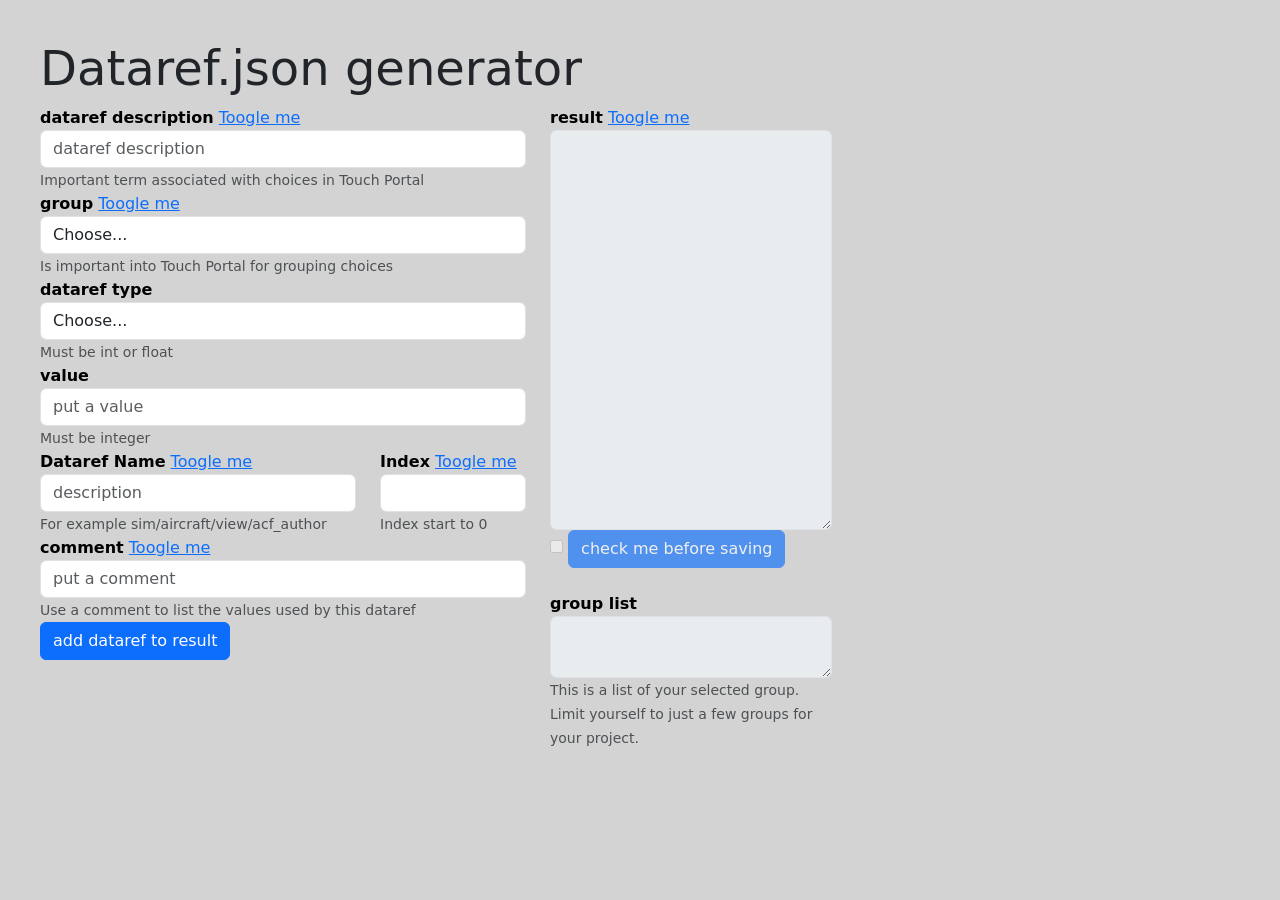
==== Etape1_Generate_INI html/dataref-json-generator.html @ daf52b66 "menage" ====
<!doctype html>
<html lang="en">
<head>
    <meta charset="utf-8">
    <meta name="viewport" content="width=device-width, initial-scale=1">
    <link href="https://cdn.jsdelivr.net/npm/bootstrap@5.3.2/dist/css/bootstrap.min.css" rel="stylesheet">
    <link rel="stylesheet" href="dataref-json-generator.css">
    <script src="https://cdn.jsdelivr.net/npm/bootstrap@5.3.2/dist/js/bootstrap.bundle.min.js"></script>
    <script src="dataref-json-generator.js"></script>
    <title>Dataref.json creator form for Touch-Portal and X-Plane</title>
</head>
<body onload="validate_form()">
    <div class="">
        <h1 class="display-5">Dataref.json generator</h1>
        <div class="row">
            <div class="col-5">
                <form id="json-form" class="needs-validation" novalidate>
                    <div class="form-group">
                        <label for="desc">dataref description</label>
                        <a data-bs-toggle="collapse" href="#collapseDatarefDescription">
                            Toogle me
                        </a>          
                        <div class="collapse" id="collapseDatarefDescription">
                            <div class="card card-body">
                                <p>it's essential to give a clear and concise description. This description will be used in a list of choices and may be linked to a button in touch portal.</p>
                                <p>For example, we'd like to create a touch portal button to turn on the external lights. We'll have to choose from a list, the dataref name that will be associated with this button. A good name for this example would be "external light".</p>
                            </div>
                        </div>
                        <input type="text" class="form-control" id="desc" placeholder="dataref description" aria-describedby="descHelp" required>
                        <small id="descHelp" class="form-text text-muted">Important term associated with choices in Touch Portal</small>
                    </div>
                    <div class="form-group">
                        <label for="desc">group</label>
                        <a data-bs-toggle="collapse" href="#collapseGroup">
                            Toogle me
                        </a>          
                        <div class="collapse" id="collapseGroup">
                            <div class="card card-body">
                                <p>The group name is used to group datarefs under a category.</p>
                                <p>For example, if you create a touch portal button to turn for the external lights, a good name for this group could be "Lights".</p>
                                <p>If you use too many different groups in touch-portal, you may have trouble finding a dataref description. Limit yourself to just a few groups for your project.</p>
                            </div>
                        </div>
                        <select class="form-control" id="group" aria-describedby="groupHelp" required>
                            <option selected disabled value="">Choose...</option>
                            <option>APU</option>
                            <option>ATC</option>
                            <option>AutoPilot</option>
                            <option>Avionics</option>
                            <option>Brakes</option>
                            <option>Camera</option>
                            <option>CaptainPanel</option>
                            <option>CenterPanel</option>
                            <option>CircuitBreakers</option>
                            <option>Communication</option>
                            <option>ECAM</option>
                            <option>EFCS</option>
                            <option>Electrical</option>
                            <option>Engine</option>
                            <option>Environment</option>
                            <option>Failures</option>
                            <option>FireControls</option>
                            <option>FirstOfficerPanel</option>
                            <option>FlightControls</option>
                            <option>FlightInstruments</option>
                            <option>FlightSystems</option>
                            <option>Fuel</option>
                            <option>GlareShield</option>
                            <option>HydraulicSystem</option>
                            <option>Landing</option>
                            <option>Lights</option>
                            <option>MainInstrument</option>
                            <option>Maintenance</option>
                            <option>MCDU</option>
                            <option>Miscellaneous</option>
                            <option>Navigation</option>
                            <option>Oil</option>
                            <option>Other</option>
                            <option>Overhead</option>
                            <option>Pedestal</option>
                            <option>Propeller</option>
                            <option>Propulsion</option>
                            <option>Pump</option>
                            <option>Radar</option>
                            <option>Radio</option>
                            <option>SimSystem</option>
                            <option>Throttle</option>
                            <option>Turbine</option>
                            <option>View</option>
                        </select>
                        <small id="groupHelp" class="form-text text-muted">Is important into Touch Portal for grouping choices</small>
                    </div>
                    <div class="form-group">
                        <label for="type">dataref type</label>
                        <select class="form-control" id="type" aria-describedby="typeHelp" required>
                            <option selected disabled value="">Choose...</option>
                            <option>int</option>
                            <option>float</option>
                            <option>data</option>
                        </select>
                        <small id="typeHelp" class="form-text text-muted">Must be int or float</small>
                    </div>
                    <div class="form-group">
                        <label for="value">value</label>
                        <input type="number" class="form-control" id="value" placeholder="put a value" aria-describedby="valueHelp" required>
                        <small id="valueHelp" class="form-text text-muted">Must be integer</small>
                    </div>
                    <div class="form-group">
                        <div class="row">
                            <div class="col-sm-8 mx-auto">
                                <label for="group">Dataref Name</label>
                                <a data-bs-toggle="collapse" href="#collapseDatarefDatarefName">
                                    Toogle me
                                </a>          
                                <div class="collapse" id="collapseDatarefDatarefName">
                                    <div class="card card-body">
                                        <p>To determine which datarefs to choose, use the <a href="https://datareftool.com/" target="_blank">DatarefTool</a>. Please note that some datarefs are used exclusively by certain aircraft.</p>
                                        <p>Dataref types are either Int (integer), Float, Double, FloatArray (an array containing several data of type Float), IntArray (an array of type Int) or Data (containing one to many characters).</p>
                                        <p>From DatarefTool, click once on a dataref from the list, then click on the "copy name" button. This will copy the name to the clipboard.</p>
                                        <p>If you copy a FloatArray or IntArray dataref, don't forget to include its index number, otherwise it won't work in the plugin.</p>
                                    </div>
                                </div>
                                <input type="text" class="form-control" id="dataref" placeholder="description" aria-describedby="datarefHelp" required>
                                <small id="datarefHelp" class="form-text text-muted">For example sim/aircraft/view/acf_author</small>
                            </div>
                            <div class="col-sm-4 mx-auto">
                                <label for="group">Index</label>
                                <a data-bs-toggle="collapse" href="#collapseIndex">
                                    Toogle me
                                </a>          
                                <div class="collapse" id="collapseIndex">
                                    <div class="card card-body">
                                        <p>The first index of an array is always 0, not 1.</p>
                                    </div>
                                </div>
                                <input type="number" id= "index" min="0" class="form-control" aria-describedby="indexHelp">
                                <small id="indexHelp" class="form-text text-muted">Index start to 0</small>

                            </div>
                        </div>
                    </div>
                    <div class="form-group">
                        <label for="group">comment</label>
                        <a data-bs-toggle="collapse" href="#collapseComment">
                            Toogle me
                        </a>          
                        <div class="collapse" id="collapseComment">
                            <div class="card card-body">
                                <p>Use the comment box to list each dataref value and its meaning.</p>
                                <p>For example 0="open", 1="close". This comment will be entered in the json file, which will eventually be saved. When creating buttons in touch-portal, it will be useful to use this information.</p>
                            </div>
                        </div>
                        <input type="text" class="form-control" id="comment" placeholder="put a comment" aria-describedby="commentHelp" required>
                        <small id="commentHelp" class="form-text text-muted">Use a comment to list the values used by this dataref</small>
                    </div>
                    <div class="form-group">
                        <button class="btn btn-primary" onclick="add_dataref()">add dataref to result</button>
                    </div>
                </form>
            </div>
            <div class="col-3">
                <div class="form-group">
                    <label for="desc">result</label>
                    <a data-bs-toggle="collapse" href="#collapseResult">
                        Toogle me
                    </a>         
                    <div class="collapse" id="collapseResult">
                        <div class="card card-body">
                            <p>when there are results, you can editing its contents and save the result in a file.</p>
                            <p>Pay particular attention to the syntax, which must be in JSON format.</p>
                        </div>
                    </div>
                    <textarea class="form-control" id="msg" disabled></textarea>
                    <input type="checkbox" id="checkme"  onclick="evaluate_checkbox()" disabled/>
                    <button type="button" class="btn btn-primary" id="save" onclick="downloadFile()" disabled>check me before saving</button>
                </div>
                <br>
                <div class="form-group">
                    <label for="dataref">group list</label>
                    <textarea class="form-control" id="group-list" aria-describedby="groupListHelp" disabled></textarea>
                    <small id="groupListHelp" class="form-text text-muted">This is a list of your selected group. Limit yourself to just a few groups for your project.</small>
                </div>
            </div>
        </div>
    </div>
</body>
</html>
---- Etape1_Generate_INI html/dataref-json-generator.css ----
body {
    background-color: lightgrey;
    padding: 40px;
}
.card-body {
    background-color: powderblue;
    color: black; 
}
label {
    font-weight: bold;
    color: black;
}
textarea.form-control#msg {
    overflow-y: scroll;
    height: 400px;
}
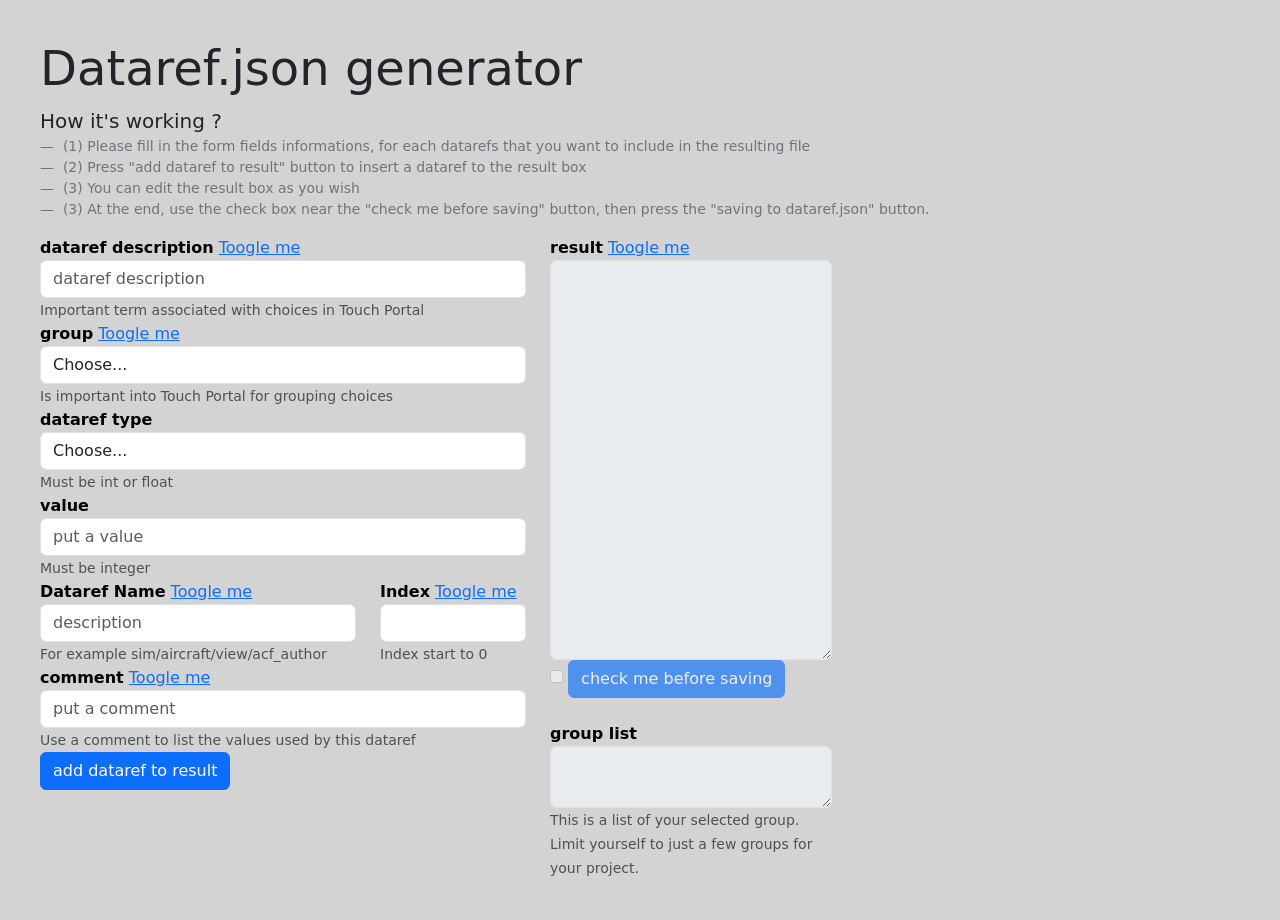
==== commit 486c118b: "update form" ====
--- a/Etape1_Generate_INI html/dataref-json-generator.html
+++ b/Etape1_Generate_INI html/dataref-json-generator.html
@@ -9,15 +9,32 @@
     <script src="dataref-json-generator.js"></script>
     <title>Dataref.json creator form for Touch-Portal and X-Plane</title>
 </head>
-<body onload="validate_form()">
+<body>
     <div class="">
         <h1 class="display-5">Dataref.json generator</h1>
+        <figure>
+          <blockquote class="blockquote">
+            <p>How it's working ?</p>
+          </blockquote>
+          <figcaption class="blockquote-footer">
+            (1) Please fill in the form fields informations, for each datarefs that you want to include in the resulting file
+          </figcaption>
+          <figcaption class="blockquote-footer">
+            (2) Press "add dataref to result" button to insert a dataref to the result box
+          </figcaption>
+          <figcaption class="blockquote-footer">
+            (3) You can edit the result box as you wish
+          </figcaption>
+          <figcaption class="blockquote-footer">
+            (3) At the end, use the check box near the "check me before saving" button, then press the "saving to dataref.json" button. 
+          </figcaption>
+        </figure>        
         <div class="row">
             <div class="col-5">
                 <form id="json-form" class="needs-validation" novalidate>
                     <div class="form-group">
                         <label for="desc">dataref description</label>
-                        <a data-bs-toggle="collapse" href="#collapseDatarefDescription">
+                        <a data-bs-toggle="collapse" href="#collapseDatarefDescription" aria-expanded="false" aria-controls="collapseDatarefDescription">
                             Toogle me
                         </a>          
                         <div class="collapse" id="collapseDatarefDescription">
@@ -31,7 +48,7 @@
                     </div>
                     <div class="form-group">
                         <label for="desc">group</label>
-                        <a data-bs-toggle="collapse" href="#collapseGroup">
+                        <a data-bs-toggle="collapse" href="#collapseGroup" aria-expanded="false" aria-controls="collapseGroup">
                             Toogle me
                         </a>          
                         <div class="collapse" id="collapseGroup">
@@ -109,7 +126,7 @@
                         <div class="row">
                             <div class="col-sm-8 mx-auto">
                                 <label for="group">Dataref Name</label>
-                                <a data-bs-toggle="collapse" href="#collapseDatarefDatarefName">
+                                <a data-bs-toggle="collapse" href="#collapseDatarefDatarefName" aria-expanded="false" aria-controls="collapseDatarefDatarefName">
                                     Toogle me
                                 </a>          
                                 <div class="collapse" id="collapseDatarefDatarefName">
@@ -125,7 +142,7 @@
                             </div>
                             <div class="col-sm-4 mx-auto">
                                 <label for="group">Index</label>
-                                <a data-bs-toggle="collapse" href="#collapseIndex">
+                                <a data-bs-toggle="collapse" href="#collapseIndex" aria-expanded="false" aria-controls="collapseIndex">
                                     Toogle me
                                 </a>          
                                 <div class="collapse" id="collapseIndex">
@@ -141,7 +158,7 @@
                     </div>
                     <div class="form-group">
                         <label for="group">comment</label>
-                        <a data-bs-toggle="collapse" href="#collapseComment">
+                            <a data-bs-toggle="collapse" href="#collapseComment" aria-expanded="false" aria-controls="collapseComment">
                             Toogle me
                         </a>          
                         <div class="collapse" id="collapseComment">
@@ -154,14 +171,14 @@
                         <small id="commentHelp" class="form-text text-muted">Use a comment to list the values used by this dataref</small>
                     </div>
                     <div class="form-group">
-                        <button class="btn btn-primary" onclick="add_dataref()">add dataref to result</button>
+                        <button type="submit" class="btn btn-primary">add dataref to result</button>
                     </div>
                 </form>
             </div>
             <div class="col-3">
                 <div class="form-group">
                     <label for="desc">result</label>
-                    <a data-bs-toggle="collapse" href="#collapseResult">
+                    <a data-bs-toggle="collapse" href="#collapseResult" aria-expanded="false" aria-controls="collapseResult">
                         Toogle me
                     </a>         
                     <div class="collapse" id="collapseResult">
@@ -170,7 +187,7 @@
                             <p>Pay particular attention to the syntax, which must be in JSON format.</p>
                         </div>
                     </div>
-                    <textarea class="form-control" id="msg" disabled></textarea>
+                    <textarea class="form-control" id="result-list" disabled></textarea>
                     <input type="checkbox" id="checkme"  onclick="evaluate_checkbox()" disabled/>
                     <button type="button" class="btn btn-primary" id="save" onclick="downloadFile()" disabled>check me before saving</button>
                 </div>
--- a/Etape1_Generate_INI html/dataref-json-generator.css
+++ b/Etape1_Generate_INI html/dataref-json-generator.css
@@ -1,16 +1,20 @@
-body {
+body 
+{
     background-color: lightgrey;
     padding: 40px;
 }
-.card-body {
+.card-body 
+{
     background-color: powderblue;
     color: black; 
 }
-label {
+label 
+{
     font-weight: bold;
     color: black;
 }
-textarea.form-control#msg {
+textarea.form-control#result-list 
+{
     overflow-y: scroll;
     height: 400px;
 }
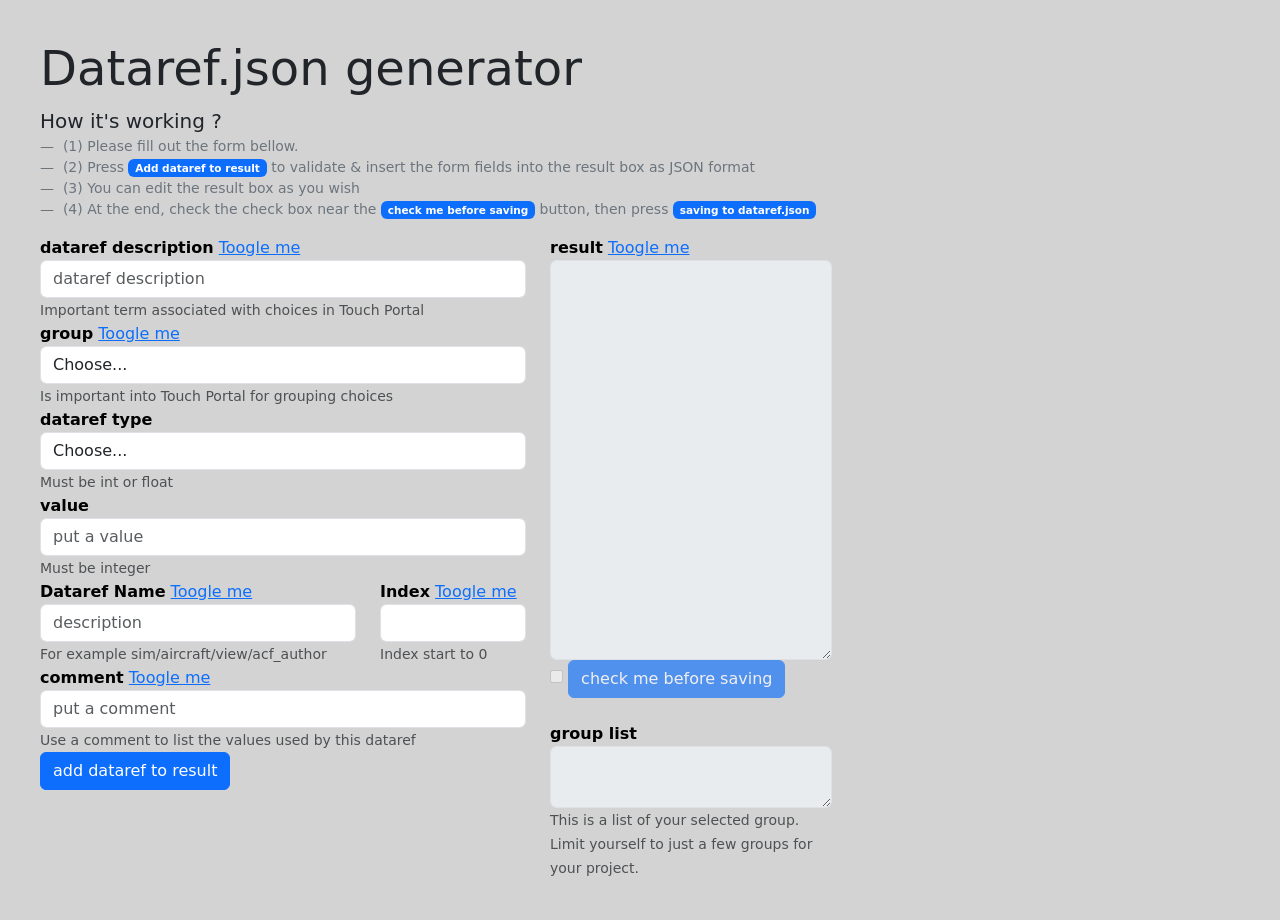
==== commit 7b27d4b4: "ok" ====
--- a/Etape1_Generate_INI html/dataref-json-generator.html
+++ b/Etape1_Generate_INI html/dataref-json-generator.html
@@ -17,16 +17,16 @@
             <p>How it's working ?</p>
           </blockquote>
           <figcaption class="blockquote-footer">
-            (1) Please fill in the form fields informations, for each datarefs that you want to include in the resulting file
-          </figcaption>
-          <figcaption class="blockquote-footer">
-            (2) Press "add dataref to result" button to insert a dataref to the result box
+            (1) Please fill out the form bellow.
+          </figcaption>
+          <figcaption class="blockquote-footer">
+            (2) Press <span class="badge text-bg-primary">Add dataref to result</span> to validate & insert the form fields into the result box as JSON format
           </figcaption>
           <figcaption class="blockquote-footer">
             (3) You can edit the result box as you wish
           </figcaption>
           <figcaption class="blockquote-footer">
-            (3) At the end, use the check box near the "check me before saving" button, then press the "saving to dataref.json" button. 
+            (4) At the end, check the check box near the <span class="badge text-bg-primary">check me before saving</span> button, then press <span class="badge text-bg-primary">saving to dataref.json</span> 
           </figcaption>
         </figure>        
         <div class="row">
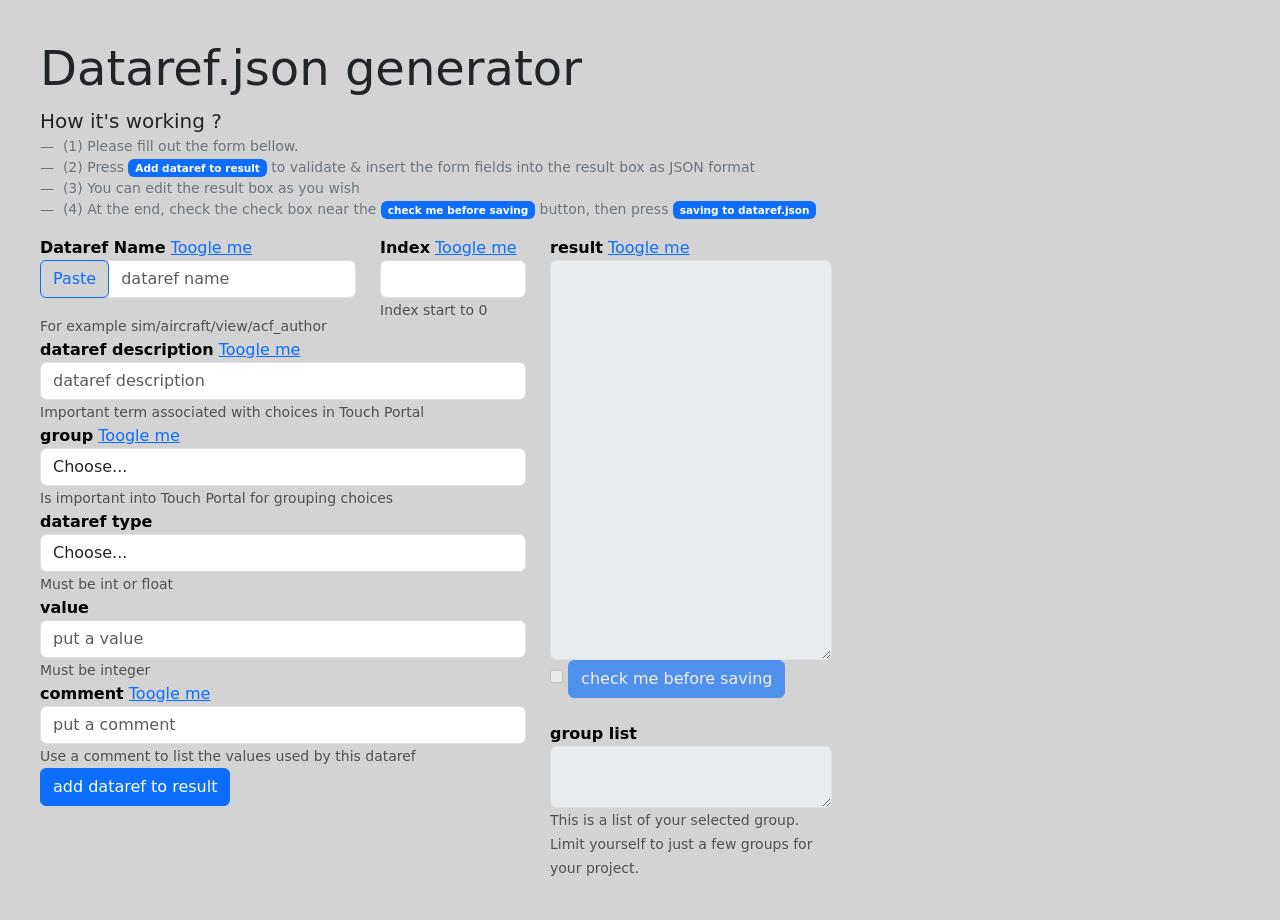
==== commit 3b19c326: "reorg" ====
--- a/Etape1_Generate_INI html/dataref-json-generator.html
+++ b/Etape1_Generate_INI html/dataref-json-generator.html
@@ -32,6 +32,44 @@
         <div class="row">
             <div class="col-5">
                 <form id="json-form" class="needs-validation" novalidate>
+                    <div class="form-group">
+                        <div class="row">
+                            <div class="col-sm-8 mx-auto">
+                                <label for="group">Dataref Name</label>
+                                <a data-bs-toggle="collapse" href="#collapseDatarefDatarefName" aria-expanded="false" aria-controls="collapseDatarefDatarefName">
+                                    Toogle me
+                                </a>          
+                                <div class="collapse" id="collapseDatarefDatarefName">
+                                    <div class="card card-body">
+                                        <p>To determine which datarefs to choose, use the <a href="https://datareftool.com/" target="_blank">DatarefTool</a>. Please note that some datarefs are used exclusively by certain aircraft.</p>
+                                        <p>Dataref types are either Int (integer), Float, Double, FloatArray (an array containing several data of type Float), IntArray (an array of type Int) or Data (containing one to many characters).</p>
+                                        <p>From DatarefTool, click once on a dataref from the list, then click on the "copy name" button. This will copy the name to the clipboard.</p>
+                                        <p>If you copy a FloatArray or IntArray dataref, don't forget to include its index number, otherwise it won't work in the plugin.</p>
+                                    </div>
+                                </div>
+                                <div class="input-group mb-3">
+                                    <div class="input-group-prepend">
+                                      <button class="btn btn-outline-primary" type="button" onclick="paste_dataref()">Paste</button>
+                                    </div>
+                                    <input type="text" class="form-control" id="dataref" placeholder="dataref name" aria-describedby="datarefHelp" required>
+                                </div>                                
+                                <small id="datarefHelp" class="form-text text-muted">For example sim/aircraft/view/acf_author</small>
+                            </div>
+                            <div class="col-sm-4 mx-auto">
+                                <label for="group">Index</label>
+                                <a data-bs-toggle="collapse" href="#collapseIndex" aria-expanded="false" aria-controls="collapseIndex">
+                                    Toogle me
+                                </a>          
+                                <div class="collapse" id="collapseIndex">
+                                    <div class="card card-body">
+                                        <p>The first index of an array is always 0, not 1.</p>
+                                    </div>
+                                </div>
+                                <input type="number" id= "index" min="0" class="form-control" aria-describedby="indexHelp">
+                                <small id="indexHelp" class="form-text text-muted">Index start to 0</small>
+                            </div>
+                        </div>
+                    </div>
                     <div class="form-group">
                         <label for="desc">dataref description</label>
                         <a data-bs-toggle="collapse" href="#collapseDatarefDescription" aria-expanded="false" aria-controls="collapseDatarefDescription">
@@ -123,40 +161,6 @@
                         <small id="valueHelp" class="form-text text-muted">Must be integer</small>
                     </div>
                     <div class="form-group">
-                        <div class="row">
-                            <div class="col-sm-8 mx-auto">
-                                <label for="group">Dataref Name</label>
-                                <a data-bs-toggle="collapse" href="#collapseDatarefDatarefName" aria-expanded="false" aria-controls="collapseDatarefDatarefName">
-                                    Toogle me
-                                </a>          
-                                <div class="collapse" id="collapseDatarefDatarefName">
-                                    <div class="card card-body">
-                                        <p>To determine which datarefs to choose, use the <a href="https://datareftool.com/" target="_blank">DatarefTool</a>. Please note that some datarefs are used exclusively by certain aircraft.</p>
-                                        <p>Dataref types are either Int (integer), Float, Double, FloatArray (an array containing several data of type Float), IntArray (an array of type Int) or Data (containing one to many characters).</p>
-                                        <p>From DatarefTool, click once on a dataref from the list, then click on the "copy name" button. This will copy the name to the clipboard.</p>
-                                        <p>If you copy a FloatArray or IntArray dataref, don't forget to include its index number, otherwise it won't work in the plugin.</p>
-                                    </div>
-                                </div>
-                                <input type="text" class="form-control" id="dataref" placeholder="description" aria-describedby="datarefHelp" required>
-                                <small id="datarefHelp" class="form-text text-muted">For example sim/aircraft/view/acf_author</small>
-                            </div>
-                            <div class="col-sm-4 mx-auto">
-                                <label for="group">Index</label>
-                                <a data-bs-toggle="collapse" href="#collapseIndex" aria-expanded="false" aria-controls="collapseIndex">
-                                    Toogle me
-                                </a>          
-                                <div class="collapse" id="collapseIndex">
-                                    <div class="card card-body">
-                                        <p>The first index of an array is always 0, not 1.</p>
-                                    </div>
-                                </div>
-                                <input type="number" id= "index" min="0" class="form-control" aria-describedby="indexHelp">
-                                <small id="indexHelp" class="form-text text-muted">Index start to 0</small>
-
-                            </div>
-                        </div>
-                    </div>
-                    <div class="form-group">
                         <label for="group">comment</label>
                             <a data-bs-toggle="collapse" href="#collapseComment" aria-expanded="false" aria-controls="collapseComment">
                             Toogle me
@@ -189,7 +193,7 @@
                     </div>
                     <textarea class="form-control" id="result-list" disabled></textarea>
                     <input type="checkbox" id="checkme"  onclick="evaluate_checkbox()" disabled/>
-                    <button type="button" class="btn btn-primary" id="save" onclick="downloadFile()" disabled>check me before saving</button>
+                    <button type="button" class="btn btn-primary" id="save" onclick="download_file()" disabled>check me before saving</button>
                 </div>
                 <br>
                 <div class="form-group">
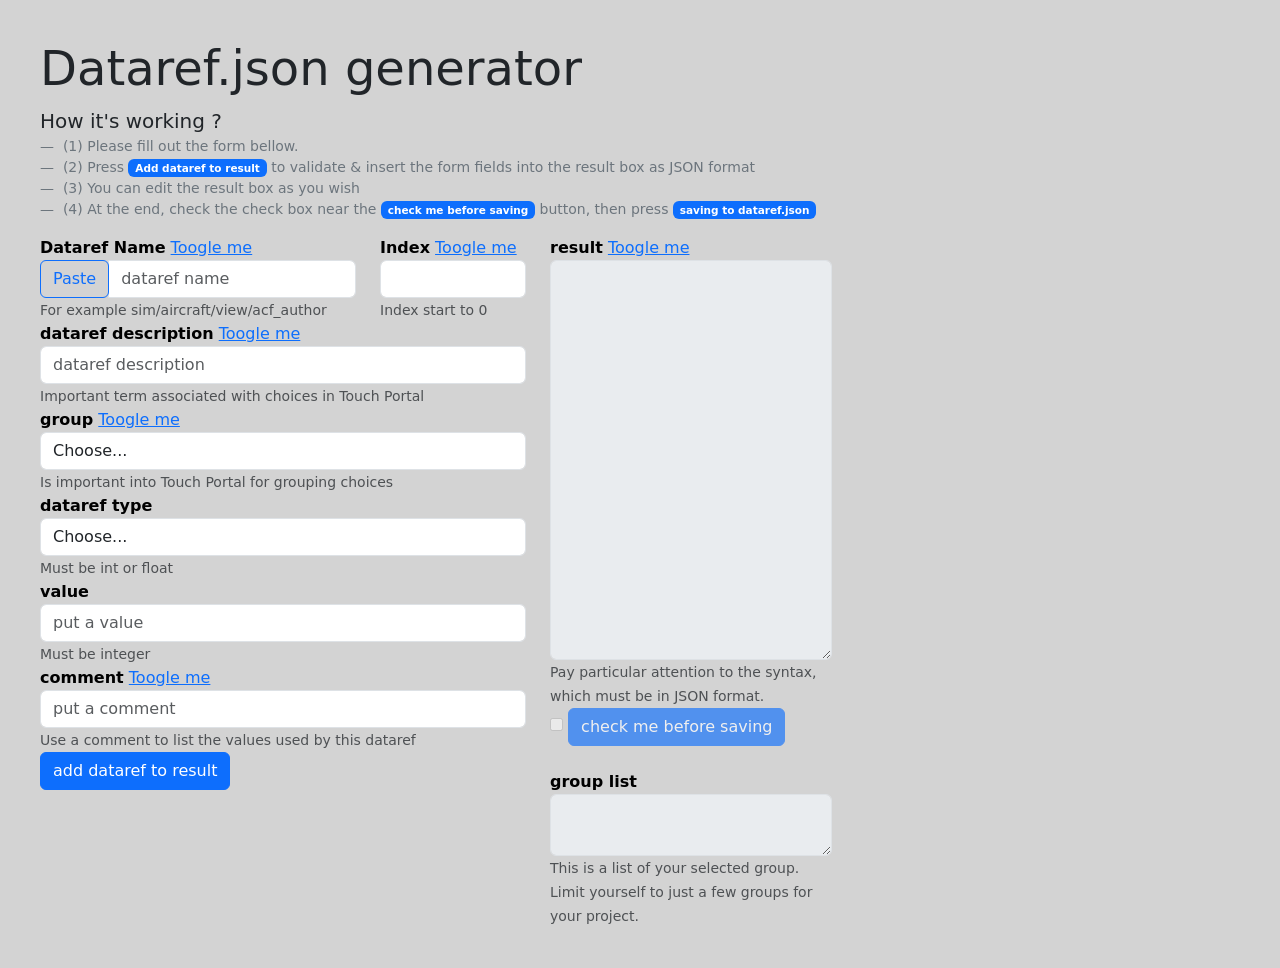
==== commit 35c8fdfd: "good dataref.json generator" ====
--- a/Etape1_Generate_INI html/dataref-json-generator.html
+++ b/Etape1_Generate_INI html/dataref-json-generator.html
@@ -1,5 +1,6 @@
 <!doctype html>
 <html lang="en">
+
 <head>
     <meta charset="utf-8">
     <meta name="viewport" content="width=device-width, initial-scale=1">
@@ -9,91 +10,115 @@
     <script src="dataref-json-generator.js"></script>
     <title>Dataref.json creator form for Touch-Portal and X-Plane</title>
 </head>
+
 <body>
     <div class="">
         <h1 class="display-5">Dataref.json generator</h1>
         <figure>
-          <blockquote class="blockquote">
-            <p>How it's working ?</p>
-          </blockquote>
-          <figcaption class="blockquote-footer">
-            (1) Please fill out the form bellow.
-          </figcaption>
-          <figcaption class="blockquote-footer">
-            (2) Press <span class="badge text-bg-primary">Add dataref to result</span> to validate & insert the form fields into the result box as JSON format
-          </figcaption>
-          <figcaption class="blockquote-footer">
-            (3) You can edit the result box as you wish
-          </figcaption>
-          <figcaption class="blockquote-footer">
-            (4) At the end, check the check box near the <span class="badge text-bg-primary">check me before saving</span> button, then press <span class="badge text-bg-primary">saving to dataref.json</span> 
-          </figcaption>
-        </figure>        
+            <blockquote class="blockquote">
+                <p>How it's working ?</p>
+            </blockquote>
+            <figcaption class="blockquote-footer">
+                (1) Please fill out the form bellow.
+            </figcaption>
+            <figcaption class="blockquote-footer">
+                (2) Press <span class="badge text-bg-primary">Add dataref to result</span> to validate & insert the form
+                fields into the result box as JSON format
+            </figcaption>
+            <figcaption class="blockquote-footer">
+                (3) You can edit the result box as you wish
+            </figcaption>
+            <figcaption class="blockquote-footer">
+                (4) At the end, check the check box near the <span class="badge text-bg-primary">check me before
+                    saving</span> button, then press <span class="badge text-bg-primary">saving to dataref.json</span>
+            </figcaption>
+        </figure>
         <div class="row">
             <div class="col-5">
-                <form id="json-form" class="needs-validation" novalidate>
+                <form id="left-form" class="needs-validation" novalidate>
                     <div class="form-group">
                         <div class="row">
-                            <div class="col-sm-8 mx-auto">
+                            <div class="col-8">
                                 <label for="group">Dataref Name</label>
-                                <a data-bs-toggle="collapse" href="#collapseDatarefDatarefName" aria-expanded="false" aria-controls="collapseDatarefDatarefName">
+                                <a data-bs-toggle="collapse" href="#collapseDatarefDatarefName" aria-expanded="false"
+                                    aria-controls="collapseDatarefDatarefName">
                                     Toogle me
-                                </a>          
+                                </a>
                                 <div class="collapse" id="collapseDatarefDatarefName">
                                     <div class="card card-body">
-                                        <p>To determine which datarefs to choose, use the <a href="https://datareftool.com/" target="_blank">DatarefTool</a>. Please note that some datarefs are used exclusively by certain aircraft.</p>
-                                        <p>Dataref types are either Int (integer), Float, Double, FloatArray (an array containing several data of type Float), IntArray (an array of type Int) or Data (containing one to many characters).</p>
-                                        <p>From DatarefTool, click once on a dataref from the list, then click on the "copy name" button. This will copy the name to the clipboard.</p>
-                                        <p>If you copy a FloatArray or IntArray dataref, don't forget to include its index number, otherwise it won't work in the plugin.</p>
+                                        <p>To determine which datarefs to choose, use the 
+                                            <a href="https://datareftool.com/" target="_blank">DatarefTool</a>. 
+                                            Please note that some datarefs are used exclusively by certain aircraft.</p>
+                                        <p>Dataref types are either Int (integer), Float, Double, FloatArray (an array
+                                            containing several data of type Float), IntArray (an array of type Int) or
+                                            Data (containing one to many characters).</p>
+                                        <p>From DatarefTool, click once on a dataref from the list, then click on the
+                                            "copy name" button. This will copy the name to the clipboard.</p>
+                                        <p>If you copy a FloatArray or IntArray dataref, don't forget to include its
+                                            index number, otherwise it won't work in the plugin.</p>
                                     </div>
                                 </div>
-                                <div class="input-group mb-3">
+                                <div class="input-group">
                                     <div class="input-group-prepend">
-                                      <button class="btn btn-outline-primary" type="button" onclick="paste_dataref()">Paste</button>
+                                        <button id="paste" class="btn btn-outline-primary" type="button"
+                                            onclick="paste_dataref()">Paste</button>
                                     </div>
-                                    <input type="text" class="form-control" id="dataref" placeholder="dataref name" aria-describedby="datarefHelp" required>
-                                </div>                                
-                                <small id="datarefHelp" class="form-text text-muted">For example sim/aircraft/view/acf_author</small>
-                            </div>
-                            <div class="col-sm-4 mx-auto">
+                                    <input type="text" class="form-control" id="dataref" placeholder="dataref name"
+                                        aria-describedby="datarefHelp" required>
+                                </div>
+                                <small id="datarefHelp" class="form-text text-muted">For example
+                                    sim/aircraft/view/acf_author</small>
+                            </div>
+                            <div class="col-4">
                                 <label for="group">Index</label>
-                                <a data-bs-toggle="collapse" href="#collapseIndex" aria-expanded="false" aria-controls="collapseIndex">
+                                <a data-bs-toggle="collapse" href="#collapseIndex" aria-expanded="false"
+                                    aria-controls="collapseIndex">
                                     Toogle me
-                                </a>          
+                                </a>
                                 <div class="collapse" id="collapseIndex">
                                     <div class="card card-body">
                                         <p>The first index of an array is always 0, not 1.</p>
                                     </div>
                                 </div>
-                                <input type="number" id= "index" min="0" class="form-control" aria-describedby="indexHelp">
+                                <input type="number" id="index" min="0" class="form-control"
+                                    aria-describedby="indexHelp">
                                 <small id="indexHelp" class="form-text text-muted">Index start to 0</small>
                             </div>
                         </div>
                     </div>
                     <div class="form-group">
                         <label for="desc">dataref description</label>
-                        <a data-bs-toggle="collapse" href="#collapseDatarefDescription" aria-expanded="false" aria-controls="collapseDatarefDescription">
+                        <a data-bs-toggle="collapse" href="#collapseDatarefDescription" aria-expanded="false"
+                            aria-controls="collapseDatarefDescription">
                             Toogle me
-                        </a>          
+                        </a>
                         <div class="collapse" id="collapseDatarefDescription">
                             <div class="card card-body">
-                                <p>it's essential to give a clear and concise description. This description will be used in a list of choices and may be linked to a button in touch portal.</p>
-                                <p>For example, we'd like to create a touch portal button to turn on the external lights. We'll have to choose from a list, the dataref name that will be associated with this button. A good name for this example would be "external light".</p>
-                            </div>
-                        </div>
-                        <input type="text" class="form-control" id="desc" placeholder="dataref description" aria-describedby="descHelp" required>
-                        <small id="descHelp" class="form-text text-muted">Important term associated with choices in Touch Portal</small>
+                                <p>it's essential to give a clear and concise description. This description will be used
+                                    in a list of choices and may be linked to a button in touch portal.</p>
+                                <p>For example, we'd like to create a touch portal button to turn on the external
+                                    lights. We'll have to choose from a list, the dataref name that will be associated
+                                    with this button. A good name for this example would be "external light".</p>
+                            </div>
+                        </div>
+                        <input type="text" class="form-control" id="desc" placeholder="dataref description"
+                            aria-describedby="descHelp" required>
+                        <small id="descHelp" class="form-text text-muted">Important term associated with choices in
+                            Touch Portal</small>
                     </div>
                     <div class="form-group">
                         <label for="desc">group</label>
-                        <a data-bs-toggle="collapse" href="#collapseGroup" aria-expanded="false" aria-controls="collapseGroup">
+                        <a data-bs-toggle="collapse" href="#collapseGroup" aria-expanded="false"
+                            aria-controls="collapseGroup">
                             Toogle me
-                        </a>          
+                        </a>
                         <div class="collapse" id="collapseGroup">
                             <div class="card card-body">
                                 <p>The group name is used to group datarefs under a category.</p>
-                                <p>For example, if you create a touch portal button to turn for the external lights, a good name for this group could be "Lights".</p>
-                                <p>If you use too many different groups in touch-portal, you may have trouble finding a dataref description. Limit yourself to just a few groups for your project.</p>
+                                <p>For example, if you create a touch portal button to turn for the external lights, a
+                                    good name for this group could be "Lights".</p>
+                                <p>If you use too many different groups in touch-portal, you may have trouble finding a
+                                    dataref description. Limit yourself to just a few groups for your project.</p>
                             </div>
                         </div>
                         <select class="form-control" id="group" aria-describedby="groupHelp" required>
@@ -143,7 +168,8 @@
                             <option>Turbine</option>
                             <option>View</option>
                         </select>
-                        <small id="groupHelp" class="form-text text-muted">Is important into Touch Portal for grouping choices</small>
+                        <small id="groupHelp" class="form-text text-muted">Is important into Touch Portal for grouping
+                            choices</small>
                     </div>
                     <div class="form-group">
                         <label for="type">dataref type</label>
@@ -157,52 +183,69 @@
                     </div>
                     <div class="form-group">
                         <label for="value">value</label>
-                        <input type="number" class="form-control" id="value" placeholder="put a value" aria-describedby="valueHelp" required>
+                        <input type="number" class="form-control" id="value" placeholder="put a value"
+                            aria-describedby="valueHelp" required>
                         <small id="valueHelp" class="form-text text-muted">Must be integer</small>
                     </div>
                     <div class="form-group">
                         <label for="group">comment</label>
-                            <a data-bs-toggle="collapse" href="#collapseComment" aria-expanded="false" aria-controls="collapseComment">
+                        <a data-bs-toggle="collapse" href="#collapseComment" aria-expanded="false"
+                            aria-controls="collapseComment">
                             Toogle me
-                        </a>          
+                        </a>
                         <div class="collapse" id="collapseComment">
                             <div class="card card-body">
                                 <p>Use the comment box to list each dataref value and its meaning.</p>
-                                <p>For example 0="open", 1="close". This comment will be entered in the json file, which will eventually be saved. When creating buttons in touch-portal, it will be useful to use this information.</p>
-                            </div>
-                        </div>
-                        <input type="text" class="form-control" id="comment" placeholder="put a comment" aria-describedby="commentHelp" required>
-                        <small id="commentHelp" class="form-text text-muted">Use a comment to list the values used by this dataref</small>
-                    </div>
-                    <div class="form-group">
-                        <button type="submit" class="btn btn-primary">add dataref to result</button>
+                                <p>For example 0="open", 1="close". This comment will be entered in the json file, which
+                                    will eventually be saved. When creating buttons in touch-portal, it will be useful
+                                    to use this information.</p>
+                            </div>
+                        </div>
+                        <input type="text" class="form-control" id="comment" placeholder="put a comment"
+                            aria-describedby="commentHelp" required>
+                        <small id="commentHelp" class="form-text text-muted">Use a comment to list the values used by
+                            this dataref</small>
+                    </div>
+                    <div class="form-group">
+                        <button type="submit" id="add-dataref" class="btn btn-primary">add dataref to result</button>
                     </div>
                 </form>
             </div>
             <div class="col-3">
+                <div id="danger-alert" class="alert alert-danger alert-dismissible" style="display:none" role="alert">
+                    <button type="button" class="btn-close" onclick="close_alert_box()"></button>
+                    <span id="alert-message"></span>
+                </div>                
                 <div class="form-group">
                     <label for="desc">result</label>
-                    <a data-bs-toggle="collapse" href="#collapseResult" aria-expanded="false" aria-controls="collapseResult">
+                    <a data-bs-toggle="collapse" href="#collapseResult" aria-expanded="false"
+                        aria-controls="collapseResult">
                         Toogle me
-                    </a>         
+                    </a>
                     <div class="collapse" id="collapseResult">
                         <div class="card card-body">
                             <p>when there are results, you can editing its contents and save the result in a file.</p>
                             <p>Pay particular attention to the syntax, which must be in JSON format.</p>
                         </div>
                     </div>
-                    <textarea class="form-control" id="result-list" disabled></textarea>
-                    <input type="checkbox" id="checkme"  onclick="evaluate_checkbox()" disabled/>
-                    <button type="button" class="btn btn-primary" id="save" onclick="download_file()" disabled>check me before saving</button>
+                    <textarea class="form-control" id="result-list" aria-describedby="resultListHelp" disabled></textarea>
+                    <small id="resultListHelp" class="form-text text-muted">Pay particular attention to the syntax, which must be in JSON format.</small>
+                </div>
+                <div class="form-group">
+                    <input type="checkbox" id="checkme" onclick="evaluate_checkbox()" disabled="disabled" />
+                    <button type="button" class="btn btn-primary" id="save" onclick="download_file()" disabled>check me
+                        before saving</button>
                 </div>
                 <br>
                 <div class="form-group">
                     <label for="dataref">group list</label>
                     <textarea class="form-control" id="group-list" aria-describedby="groupListHelp" disabled></textarea>
-                    <small id="groupListHelp" class="form-text text-muted">This is a list of your selected group. Limit yourself to just a few groups for your project.</small>
+                    <small id="groupListHelp" class="form-text text-muted">This is a list of your selected group. Limit
+                        yourself to just a few groups for your project.</small>
                 </div>
             </div>
         </div>
     </div>
 </body>
+
 </html>
--- a/Etape1_Generate_INI html/dataref-json-generator.css
+++ b/Etape1_Generate_INI html/dataref-json-generator.css
@@ -18,3 +18,9 @@
     overflow-y: scroll;
     height: 400px;
 }
+.collapsing 
+{
+    -webkit-transition: none;
+    transition: none;
+    display: none;
+}
